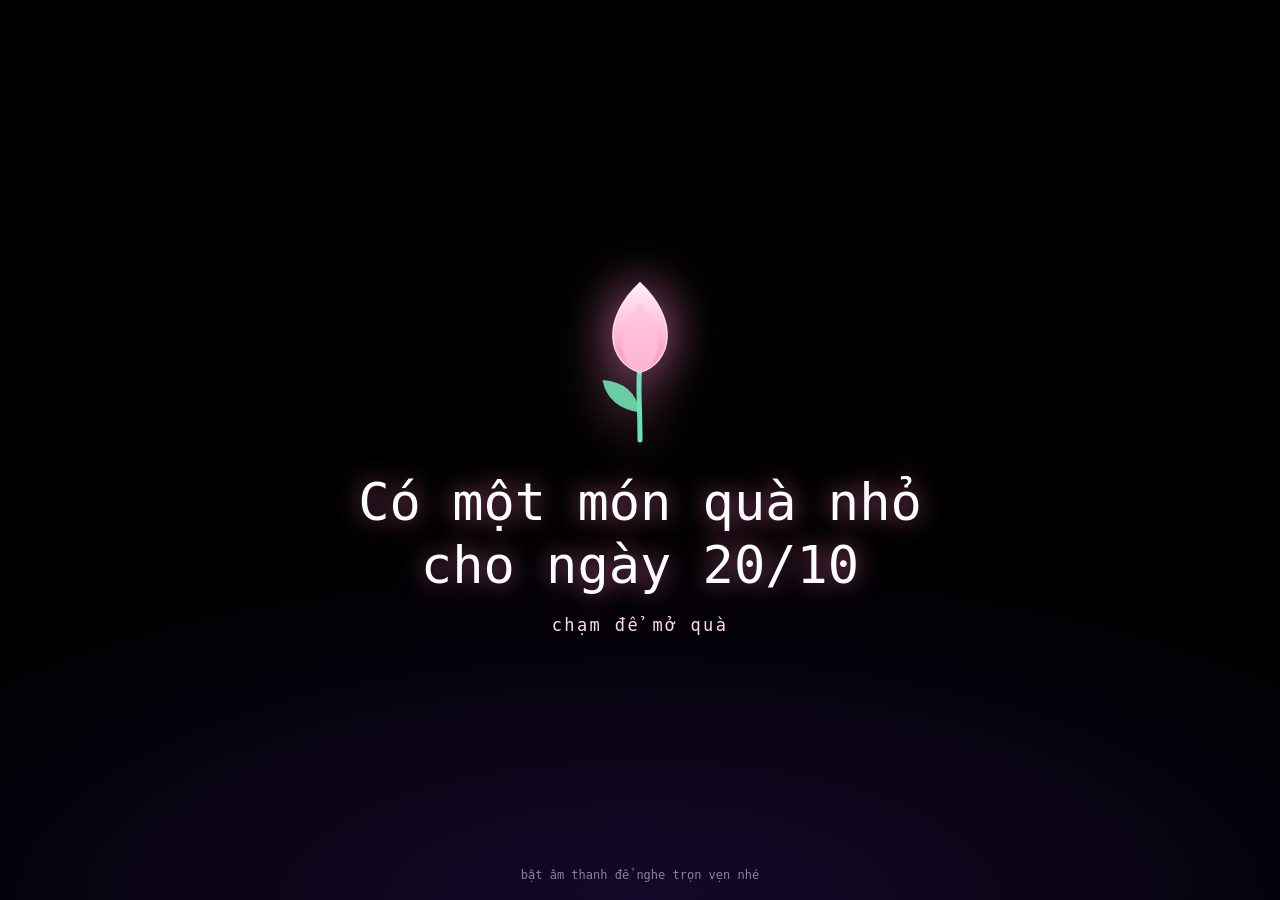
==== index.html @ f94a9c18 "Add files via upload" ====
<!DOCTYPE html>
<html lang="vi">
<head>
<meta charset="UTF-8">
<meta name="viewport" content="width=device-width, initial-scale=1, viewport-fit=cover">
<meta name="theme-color" content="#000000">
<title>Nụ & lời chúc 20/10</title>
<style>
:root{
  --pink:#ff9ec7; --rose:#ff6fa5; --lilac:#b79bff; --gold:#ffd98a; --ink:#1a0d33; --p:0;
  --font:'Be Vietnam Pro',system-ui,-apple-system,'Segoe UI',Roboto,sans-serif;
  --script:'Pacifico','Be Vietnam Pro',cursive;
}
*{box-sizing:border-box;margin:0;padding:0;-webkit-tap-highlight-color:transparent}
html,body{width:100%;height:100%;overflow:hidden;background:#0b0720;color:#fff;font-family:var(--font);user-select:none;-webkit-user-select:none}
button,input{font:inherit;color:inherit}

/* ---------- nền ---------- */
.bgl{position:fixed;inset:0;opacity:0;transition:opacity 1.6s ease}
.bgl.on{opacity:1}
.bgl:nth-child(1){background:radial-gradient(120% 90% at 50% 0%,#2a1458 0%,#140a35 45%,#0b0720 100%)}
.bgl:nth-child(2){background:radial-gradient(120% 90% at 50% 0%,#0e3a52 0%,#07202f 50%,#030d16 100%)}
.bgl:nth-child(3){background:radial-gradient(120% 90% at 50% 0%,#7a2d6a 0%,#3b1646 50%,#16082c 100%)}
.bgl:nth-child(4){background:linear-gradient(180deg,#2d1250 0%,#8c3a7c 45%,#ff8fa3 80%,#ffd6a5 100%)}
#fx{position:fixed;inset:0;width:100%;height:100%;pointer-events:none}

/* ---------- sân khấu ---------- */
#stage{position:fixed;inset:0;padding:env(safe-area-inset-top) env(safe-area-inset-right) env(safe-area-inset-bottom) env(safe-area-inset-left)}
.scene{position:absolute;left:4%;right:4%;top:26%;bottom:31%;display:flex;flex-direction:column;align-items:center;justify-content:center;opacity:0;pointer-events:none;transition:opacity .7s ease}
.scene.on{opacity:1}
.rv{opacity:0;transform:translateY(14px) scale(.96);transition:opacity .9s ease,transform .9s cubic-bezier(.2,.8,.2,1)}
.rv.on{opacity:1;transform:none}

/* ---------- Nụ ---------- */
#nu{position:absolute;width:min(62vw,36vh);aspect-ratio:240/300;left:50%;top:38%;transform:translate(-50%,-50%) scale(1);
  transition:left 1.1s cubic-bezier(.6,.05,.2,1),top 1.1s cubic-bezier(.6,.05,.2,1),transform 1.1s cubic-bezier(.6,.05,.2,1),opacity .8s;z-index:5}
.m-side #nu{left:21%;top:15%;transform:translate(-50%,-50%) scale(.52)}
.m-hide #nu{opacity:0}
.nu-glow{position:absolute;inset:-18%;border-radius:50%;background:radial-gradient(circle,rgba(255,170,215,.55) 0%,rgba(190,150,255,.22) 45%,transparent 70%);
  transform:scale(calc(.9 + var(--p)*.22));opacity:calc(.55 + var(--p)*.35)}
.nu-svg{position:relative;width:100%;height:100%;overflow:visible;animation:float 4.6s ease-in-out infinite;filter:drop-shadow(0 10px 22px rgba(255,120,190,.35))}
@keyframes float{0%,100%{transform:translateY(0)}50%{transform:translateY(-9px)}}
.wing{animation:flap 2.6s ease-in-out infinite;opacity:.85}
.wing.wl{transform-origin:100px 182px}
.wing.wr{transform-origin:140px 182px;animation-delay:-.1s}
@keyframes flap{0%,100%{transform:rotate(0)}50%{transform:rotate(-7deg)}}
.wing.wr{animation-name:flapR}
@keyframes flapR{0%,100%{transform:rotate(0)}50%{transform:rotate(7deg)}}
.head{transform-origin:120px 156px;animation:sway 5.2s ease-in-out infinite}
@keyframes sway{0%,100%{transform:rotate(-1.6deg)}50%{transform:rotate(1.6deg)}}
.head-tilt{transform-origin:120px 156px;transition:transform .5s ease}
.eye{animation:blink 5.4s infinite}
.eyeR{animation-delay:.03s}
@keyframes blink{0%,91%,100%{transform:scaleY(1)}94.5%{transform:scaleY(.08)}}
.arcL,.arcR,.mouth-o,.wink-star{display:none}
.blush{opacity:.55;transition:opacity .5s}
.arm-r{transform-origin:143px 182px}
.wave .arm-r{animation:wave 1s ease-in-out infinite alternate}
@keyframes wave{from{transform:rotate(-26deg)}to{transform:rotate(10deg)}}
.shy .blush{opacity:1}
.shy .head-tilt{transform:rotate(4deg)}
.happy .eye{display:none}.happy .arcL,.happy .arcR{display:block}.happy .blush{opacity:.95}
.wink .eyeR{display:none}.wink .arcR{display:block}.wink .head-tilt{transform:rotate(-7deg)}
.wink .wink-star{display:block;animation:twk 1.1s ease-in-out infinite}
@keyframes twk{0%,100%{transform:scale(.6);opacity:.4}50%{transform:scale(1.15);opacity:1}}
.wink-star{transform-box:fill-box;transform-origin:center}
.talk .mouth-c{display:none}.talk .mouth-o{display:block;transform-origin:120px 139px;animation:mouth .3s ease-in-out infinite alternate}
@keyframes mouth{from{transform:scaleY(.35)}to{transform:scaleY(1)}}

/* ---------- lời thoại ---------- */
#bubble{position:absolute;left:6%;right:6%;bottom:calc(7% + env(safe-area-inset-bottom));display:flex;justify-content:center;z-index:6;pointer-events:none}
#bubble.empty{opacity:0}
#line{max-width:34em;text-align:center;font-size:clamp(19px,5.2vw,30px);line-height:1.42;font-weight:600;
  padding:.5em .9em;border-radius:1.2em;background:rgba(24,10,52,.38);backdrop-filter:blur(6px);-webkit-backdrop-filter:blur(6px);
  text-shadow:0 2px 14px rgba(0,0,0,.45)}
#line em{font-style:normal;font-family:var(--script);font-weight:400;color:var(--pink);text-shadow:0 0 16px rgba(255,130,190,.8)}
.w{display:inline-block;opacity:0;transform:translateY(8px);animation:wIn .55s cubic-bezier(.2,.8,.2,1) forwards;white-space:pre}
@keyframes wIn{to{opacity:1;transform:none}}

/* ---------- cảnh: ngày ---------- */
.bigdate{font-family:var(--script);font-size:clamp(74px,25vw,150px);line-height:1;display:flex;align-items:baseline;gap:.05em;
  background:linear-gradient(180deg,#fff 10%,#ffc2dd 55%,#ffd98a 100%);-webkit-background-clip:text;background-clip:text;color:transparent;
  filter:drop-shadow(0 0 22px rgba(255,130,190,.65));transform:scale(calc(1 + var(--p)*.06))}
.bigdate i{font-style:normal}
.date-sub{margin-top:.4em;letter-spacing:.35em;text-transform:uppercase;font-size:clamp(11px,3vw,16px);color:#ffd7ea;opacity:.9}

/* ---------- cảnh: lịch sử ---------- */
.hist{display:flex;flex-direction:column;align-items:center;gap:.7em;text-align:center}
.h-year{font-family:var(--script);font-size:clamp(54px,17vw,96px);color:var(--gold);text-shadow:0 0 24px rgba(255,200,120,.6);line-height:1}
.h-line{font-size:clamp(13px,3.6vw,19px);color:#ffe6f1;max-width:22em}
.h-track{display:flex;align-items:center;gap:10px;width:min(86%,420px);font-size:clamp(11px,3vw,14px);color:#ffd7ea}
.h-track .bar{flex:1;height:4px;border-radius:4px;background:rgba(255,255,255,.18);overflow:hidden}
.h-track .bar i{display:block;height:100%;width:0;background:linear-gradient(90deg,#ff9ec7,#ffd98a);border-radius:4px;transition:width 2.2s cubic-bezier(.3,.6,.2,1) .3s}
#h3.on .bar i{width:100%}
.h-yrs{font-size:clamp(15px,4.2vw,22px);color:#fff}
.h-yrs b{font-family:var(--script);font-weight:400;font-size:1.9em;color:var(--pink);text-shadow:0 0 18px rgba(255,130,190,.8)}

/* ---------- cảnh: chòm sao ---------- */
.heroes{width:min(100%,520px);height:100%}
.heroes svg{width:100%;height:100%;overflow:visible}
.node{opacity:0;transform-box:fill-box;transform-origin:center}
.node.on{opacity:1;animation:starPop .9s cubic-bezier(.2,.9,.3,1.4)}
@keyframes starPop{from{transform:scale(0)}to{transform:scale(1)}}
.edge{stroke:rgba(255,214,235,.55);stroke-width:1.2;stroke-dasharray:240;stroke-dashoffset:240;transition:stroke-dashoffset 1.2s ease}
.edge.on{stroke-dashoffset:0}
.hname{font-size:13.5px;fill:#fff;font-weight:600;paint-order:stroke;stroke:#150b30;stroke-width:4px;stroke-linejoin:round}
.hyear{font-size:11.5px;fill:#ffc8e0;paint-order:stroke;stroke:#150b30;stroke-width:3.5px;stroke-linejoin:round}
.hyou{font-size:17px;fill:#ffd98a;font-family:var(--script);paint-order:stroke;stroke:#150b30;stroke-width:4px}
.lbl{opacity:0;transition:opacity 1s ease .4s}
.lbl.on{opacity:1}

/* ---------- cảnh: thầm lặng ---------- */
.cards{display:flex;flex-direction:column;gap:.55em;width:min(100%,430px)}
.card{display:flex;gap:.8em;align-items:center;padding:.7em 1em;border-radius:1em;background:rgba(255,255,255,.09);border:1px solid rgba(255,200,225,.28);
  font-size:clamp(13px,3.7vw,17px);line-height:1.35;backdrop-filter:blur(5px);-webkit-backdrop-filter:blur(5px)}
.card span.ic{font-size:1.5em;color:var(--pink);text-shadow:0 0 14px rgba(255,130,190,.9);flex:none;width:1.3em;text-align:center}

/* ---------- cảnh: sức khỏe ---------- */
.health{position:relative;width:min(100%,420px);aspect-ratio:2/1.3;display:grid;place-items:start center}
.health svg.ecg{position:absolute;left:0;right:0;bottom:0;width:100%;height:32%;overflow:visible}
.ecg path{fill:none;stroke:#8ff3d3;stroke-width:3;stroke-linecap:round;stroke-linejoin:round;stroke-dasharray:100;stroke-dashoffset:100;animation:ecg 2.8s linear infinite;filter:drop-shadow(0 0 6px #5ff0c0)}
@keyframes ecg{0%{stroke-dashoffset:100}65%,88%{stroke-dashoffset:0;opacity:1}100%{stroke-dashoffset:0;opacity:0}}
.heart{position:relative;width:30%;margin-top:2%;transform:scale(calc(1 + var(--p)*.22));filter:drop-shadow(0 0 22px rgba(255,90,150,.85))}
.plus{position:absolute;color:#9ff7da;font-weight:600;animation:plus 3.4s ease-in-out infinite;opacity:0}
@keyframes plus{0%{opacity:0;transform:translateY(12px)}30%{opacity:.9}100%{opacity:0;transform:translateY(-30px)}}

/* ---------- cảnh: bình yên ---------- */
.pond{width:min(100%,420px)}
.pond svg{width:100%;overflow:visible}
.ring{fill:none;stroke:rgba(190,235,255,.6);stroke-width:1.4;transform-box:fill-box;transform-origin:center;animation:ripple 4.8s ease-out infinite}
@keyframes ripple{0%{transform:scale(.15);opacity:.9}100%{transform:scale(1.5);opacity:0}}
.lotus{transform-box:fill-box;transform-origin:50% 100%;animation:lotus 5s ease-in-out infinite}
@keyframes lotus{0%,100%{transform:translateY(0) rotate(-1.5deg)}50%{transform:translateY(-3px) rotate(1.5deg)}}

/* ---------- cảnh: tự do ---------- */
.sky{position:relative;width:min(100%,420px);height:100%}
.bfly{position:absolute;width:24%;animation:fly 9s ease-in-out infinite;filter:drop-shadow(0 0 10px rgba(190,160,255,.8))}
.bfly:nth-child(2){left:8%;top:60%;animation-delay:-3s;width:19%}
.bfly:nth-child(3){left:58%;top:22%;animation-delay:-6s;width:21%}
.bfly:nth-child(1){left:32%;top:46%}
@keyframes fly{0%{transform:translate(0,0) rotate(-8deg)}25%{transform:translate(40px,-34px) rotate(10deg)}50%{transform:translate(90px,-12px) rotate(-6deg)}75%{transform:translate(40px,-52px) rotate(12deg)}100%{transform:translate(0,0) rotate(-8deg)}}
.bw{transform-box:fill-box;animation:bw .28s ease-in-out infinite alternate}
.bw.r{transform-origin:left center}.bw.l{transform-origin:right center}
@keyframes bw{from{transform:scaleX(1)}to{transform:scaleX(.45)}}

/* ---------- cảnh: yêu thương ---------- */
.lovering{position:relative;width:min(70vw,300px);aspect-ratio:1}
.orbit{position:absolute;inset:0;animation:spin 22s linear infinite}
@keyframes spin{to{transform:rotate(360deg)}}
.orbit i{position:absolute;left:50%;top:50%;width:11%;height:11%;margin:-5.5%;display:grid;place-items:center;font-style:normal;color:var(--pink);text-align:center;font-size:clamp(16px,4vw,22px);line-height:1;text-shadow:0 0 12px rgba(255,120,180,.9)}
.bigheart{position:absolute;left:50%;top:50%;width:46%;transform:translate(-50%,-50%) scale(calc(1 + var(--p)*.2));filter:drop-shadow(0 0 24px rgba(255,100,160,.9))}

/* ---------- cảnh: hoa ---------- */
.bouquet{width:min(78vw,330px)}
.bouquet svg{width:100%;overflow:visible}
.fl{transform-box:fill-box;transform-origin:center;transform:scale(0)}
.scene.on .fl{animation:bloom 1.3s cubic-bezier(.2,.9,.3,1.25) forwards;animation-delay:var(--d)}
@keyframes bloom{from{transform:scale(0) rotate(-40deg)}to{transform:scale(1) rotate(0)}}
.stem{stroke-dasharray:260;stroke-dashoffset:260}
.scene.on .stem{animation:grow 1.1s ease-out forwards;animation-delay:var(--d)}
@keyframes grow{to{stroke-dashoffset:0}}
.bq-sway{transform-origin:50% 100%;animation:bqsway 4.5s ease-in-out infinite}
@keyframes bqsway{0%,100%{transform:rotate(-1.2deg)}50%{transform:rotate(1.2deg)}}

/* ---------- câu hỏi ---------- */
.qbtns{display:flex;gap:14px;flex-wrap:wrap;justify-content:center;pointer-events:auto}
.qbtns button{padding:.75em 1.4em;border:0;border-radius:2em;font-weight:600;font-size:clamp(15px,4vw,19px);cursor:pointer;color:#2b0f45;
  background:linear-gradient(135deg,#ffd0e6,#ffa6cf);box-shadow:0 8px 22px rgba(255,120,190,.45);transition:transform .2s}
.qbtns button:nth-child(2){background:linear-gradient(135deg,#e5dcff,#b7a3ff);box-shadow:0 8px 22px rgba(150,120,255,.45)}
.qbtns button:active{transform:scale(.95)}

#sc-question{top:61%;bottom:24%}
/* ---------- kết ---------- */
.final{pointer-events:auto;text-align:center;padding:1.2em 1.3em 1.1em;border-radius:1.6em;width:min(100%,430px);
  background:linear-gradient(160deg,rgba(255,255,255,.18),rgba(255,255,255,.06));border:1px solid rgba(255,220,235,.45);
  box-shadow:0 20px 60px rgba(60,10,70,.5),inset 0 0 30px rgba(255,200,230,.12);backdrop-filter:blur(8px);-webkit-backdrop-filter:blur(8px)}
.f-sub{font-size:clamp(12px,3.2vw,15px);letter-spacing:.3em;text-transform:uppercase;color:#ffd9ec}
.final h1{font-family:var(--script);font-weight:400;font-size:clamp(30px,9vw,50px);line-height:1.15;margin:.15em 0;color:#fff;text-shadow:0 0 22px rgba(255,130,190,.8)}
.f-date{font-family:var(--script);font-size:clamp(28px,8vw,44px);color:var(--gold);text-shadow:0 0 20px rgba(255,200,120,.6)}
.f-to{margin:.5em 0 .2em;font-size:clamp(14px,3.8vw,18px);color:#fff}
.f-msg{font-size:clamp(12.5px,3.4vw,15.5px);line-height:1.5;color:#ffe3f0;max-width:26em;margin:0 auto}
.f-act{display:flex;flex-wrap:wrap;gap:8px;justify-content:center;margin-top:.9em}
.f-act input{flex:1 1 100%;min-width:0;padding:.55em .9em;border-radius:2em;border:1px solid rgba(255,255,255,.35);background:rgba(255,255,255,.12);outline:none;font-size:14px;user-select:text;-webkit-user-select:text}
.f-act input::placeholder{color:rgba(255,255,255,.6)}
.f-act button{padding:.55em 1.1em;border-radius:2em;border:0;background:linear-gradient(135deg,#ffd0e6,#ffa6cf);color:#2b0f45;font-weight:600;font-size:14px;cursor:pointer}
.f-act button.alt{background:rgba(255,255,255,.18);color:#fff}

/* ---------- HUD, mở đầu ---------- */
#prog{position:fixed;left:0;top:0;height:3px;width:0;background:linear-gradient(90deg,#ff9ec7,#ffd98a);z-index:20;transition:width .8s ease;pointer-events:none}
#mute{position:fixed;right:max(12px,env(safe-area-inset-right));top:calc(12px + env(safe-area-inset-top));z-index:20;width:40px;height:40px;border-radius:50%;border:1px solid rgba(255,255,255,.3);background:rgba(255,255,255,.1);cursor:pointer;display:grid;place-items:center;backdrop-filter:blur(4px);-webkit-backdrop-filter:blur(4px)}
#mute svg{width:20px;height:20px;fill:none;stroke:#fff;stroke-width:2;stroke-linecap:round;stroke-linejoin:round}
#mute .off{display:none}#mute.muted .on{display:none}#mute.muted .off{display:block}
#hint{position:fixed;left:0;right:0;bottom:calc(2.2% + env(safe-area-inset-bottom));text-align:center;font-size:12px;letter-spacing:.2em;color:rgba(255,255,255,.55);opacity:0;transition:opacity .8s;z-index:6;pointer-events:none}
#hint.on{opacity:1;animation:hint 2.4s ease-in-out infinite}
@keyframes hint{50%{opacity:.25}}
#start{position:fixed;inset:0;z-index:30;display:flex;flex-direction:column;align-items:center;justify-content:center;gap:1.2em;text-align:center;padding:24px;cursor:pointer;
  background:radial-gradient(120% 90% at 50% 20%,#4a1f6e 0%,#1a0b3c 55%,#0b0720 100%);transition:opacity 1s ease,visibility 1s}
#start.gone{opacity:0;visibility:hidden;pointer-events:none}
#start .bud{width:min(34vw,150px);animation:float 3.6s ease-in-out infinite;filter:drop-shadow(0 0 26px rgba(255,130,190,.8))}
#start h2{font-family:var(--script);font-weight:400;font-size:clamp(30px,8.5vw,52px);line-height:1.2;text-shadow:0 0 24px rgba(255,130,190,.7)}
#start p{font-size:clamp(13px,3.6vw,17px);color:#ffd9ec;letter-spacing:.14em;animation:hint 2.2s ease-in-out infinite}
#start small{position:absolute;bottom:calc(18px + env(safe-area-inset-bottom));font-size:12px;color:rgba(255,255,255,.5)}

/* ---------- ngang màn hình ---------- */
@media (orientation:landscape) and (max-height:620px){
  #nu{width:min(24vw,38vh);top:44%}
  .m-side #nu{left:17%;top:46%;transform:translate(-50%,-50%) scale(.85)}
  .scene{left:36%;right:3%;top:6%;bottom:27%}
  #bubble{left:12%;right:12%;bottom:5%}
  #sc-question{left:20%;right:20%;top:auto;bottom:24%;height:14%}
  #sc-final{top:3%;bottom:3%;left:36%;right:3%}
  .final{padding:.6em 1em .7em;border-radius:1.2em}
  .final h1{font-size:clamp(22px,7.5vh,36px);margin:.05em 0}
  .f-date{font-size:clamp(20px,6vh,30px)}
  .f-sub{font-size:11px}
  .f-to{margin:.2em 0;font-size:13px}
  .f-msg{font-size:11.5px;line-height:1.4}
  .f-act{margin-top:.45em;gap:6px}
  .f-act input{flex:1 1 55%;padding:.4em .8em}
  .f-act button{padding:.4em .9em}
  #line{font-size:clamp(15px,3.6vh,24px)}
}
@media (orientation:landscape) and (min-height:621px){
  #nu{width:min(26vw,40vh);top:42%}
  .m-side #nu{left:18%;top:46%;transform:translate(-50%,-50%) scale(.9)}
  .scene{left:38%;right:4%;top:8%;bottom:28%}
  #line{font-size:clamp(20px,2.4vw,32px)}
  #sc-question{left:20%;right:20%;top:auto;bottom:23%;height:12%}
}
@media (prefers-reduced-motion:reduce){.nu-svg,.head,.wing,.orbit{animation:none}}

/* ===== Neon đêm: nền đen, chữ mono phát sáng, nhân vật Nụ là nụ hoa neon ===== */
:root{--pink:#ff7ab8;--rose:#ff5fa2;--lilac:#a99bff;--gold:#ffd98a;--font:ui-monospace,'SF Mono',Menlo,Consolas,'Roboto Mono','DejaVu Sans Mono',monospace;--script:var(--font)}
html,body{background:#000}
.bgl:nth-child(1){background:radial-gradient(100% 55% at 50% 100%,#14082a 0%,#000 72%)}
.bgl:nth-child(2){background:radial-gradient(100% 55% at 50% 100%,#04202a 0%,#000 72%)}
.bgl:nth-child(3){background:radial-gradient(100% 55% at 50% 100%,#2a0a1e 0%,#000 72%)}
.bgl:nth-child(4){background:radial-gradient(100% 65% at 50% 100%,#33150c 0%,#000 74%)}
#start{background:radial-gradient(100% 55% at 50% 100%,#14082a 0%,#000 72%)}
#line{background:none;-webkit-backdrop-filter:none;backdrop-filter:none;font-weight:400;letter-spacing:.03em;font-size:clamp(16px,4.5vw,25px);text-shadow:0 0 8px rgba(255,255,255,.6),0 0 26px rgba(255,122,184,.4)}
#line em{color:var(--pink);text-shadow:0 0 12px var(--pink),0 0 30px var(--pink)}
.card{background:none;-webkit-backdrop-filter:none;backdrop-filter:none;border:1px solid rgba(255,122,184,.5);border-radius:.6em;box-shadow:0 0 14px rgba(255,122,184,.2),inset 0 0 12px rgba(255,122,184,.08)}
.final{background:rgba(0,0,0,.6);border:1px solid rgba(255,122,184,.55);border-radius:.8em;box-shadow:0 0 34px rgba(255,122,184,.28),inset 0 0 26px rgba(255,122,184,.08)}
.qbtns button,.f-act button{background:none;color:#ffe9f4;border:1px solid var(--pink);border-radius:.5em;box-shadow:0 0 14px rgba(255,122,184,.45),inset 0 0 10px rgba(255,122,184,.2)}
.qbtns button:nth-child(2){background:none;border-color:var(--lilac);box-shadow:0 0 14px rgba(169,155,255,.45),inset 0 0 10px rgba(169,155,255,.2)}
.f-act button.alt{background:none;border-color:rgba(255,255,255,.4);box-shadow:none}
.f-act input{border-radius:.5em;background:none}
.nu-glow{background:radial-gradient(circle,rgba(255,122,184,.3) 0%,transparent 62%);opacity:calc(.5 + var(--p)*.5)}
.nu-svg{filter:drop-shadow(0 0 10px rgba(255,150,200,.9)) drop-shadow(0 0 36px rgba(255,122,184,.45))}
.nbud{transform-box:fill-box;transform-origin:50% 100%;transform:scale(calc(1 + var(--p)*.06));transition:fill .9s,stroke .9s}
.bloom .nbud{fill:rgba(255,217,138,.16);stroke:#ffd98a}
.arm-r{transform-origin:170px 214px}
.talk .mouth-o{transform-origin:120px 199px}
</style>
</head>
<body class="m-hero">

<div id="bgs"><div class="bgl on"></div><div class="bgl"></div><div class="bgl"></div><div class="bgl"></div></div>
<canvas id="fx"></canvas>
<div id="prog"></div>
<button id="mute" class="ui" aria-label="Bật/tắt nhạc">
  <svg viewBox="0 0 24 24"><g class="on"><path d="M4 9v6h4l5 4V5L8 9H4z"/><path d="M16.5 8.5a5 5 0 010 7M19 6a8.5 8.5 0 010 12"/></g><g class="off"><path d="M4 9v6h4l5 4V5L8 9H4z"/><path d="M17 9l5 6M22 9l-5 6"/></g></svg>
</button>

<div id="stage">

  <!-- ===== các cảnh ===== -->
  <section class="scene" id="sc-date"><div class="bigdate"><span>20</span><i>/</i><span>10</span></div><div class="date-sub">ngày phụ nữ việt nam</div></section>

  <section class="scene" id="sc-history"><div class="hist">
    <div class="h-year rv" id="h1">1930</div>
    <div class="h-line rv" id="h2">20 tháng 10 · Hội Phụ nữ phản đế Việt Nam ra đời, tiền thân của Hội Liên hiệp Phụ nữ Việt Nam</div>
    <div class="h-track rv" id="h3"><span>1930</span><span class="bar"><i></i></span><span>nay</span></div>
    <div class="h-yrs rv" id="h4"><b id="yrs">0</b> năm nói lời cảm ơn</div>
  </div></section>

  <section class="scene" id="sc-heroes"><div class="heroes">
    <svg viewBox="0 -10 360 310" preserveAspectRatio="xMidYMid meet">
      <g fill="none">
        <line class="edge" id="e12" x1="60" y1="75" x2="180" y2="100"/>
        <line class="edge" id="e23" x1="180" y1="100" x2="290" y2="72"/>
        <line class="edge" id="e24" x1="180" y1="100" x2="110" y2="178"/>
        <line class="edge" id="e35" x1="290" y1="72" x2="236" y2="178"/>
        <line class="edge" id="e45" x1="110" y1="178" x2="236" y2="178"/>
        <line class="edge" id="e46" x1="110" y1="178" x2="180" y2="252"/>
        <line class="edge" id="e56" x1="236" y1="178" x2="180" y2="252"/>
      </g>
      <g class="node" id="n1"><circle cx="60" cy="75" r="9" fill="rgba(255,190,225,.28)"/><circle cx="60" cy="75" r="4.5" fill="#fff"/></g>
      <g class="lbl" id="l1"><text class="hname" x="60" y="48" text-anchor="middle">Hai Bà Trưng</text><text class="hyear" x="60" y="62" text-anchor="middle">năm 40</text></g>
      <g class="node" id="n2"><circle cx="180" cy="100" r="9" fill="rgba(255,190,225,.28)"/><circle cx="180" cy="100" r="4.5" fill="#fff"/></g>
      <g class="lbl" id="l2"><text class="hname" x="180" y="73" text-anchor="middle">Bà Triệu</text><text class="hyear" x="180" y="87" text-anchor="middle">năm 248</text></g>
      <g class="node" id="n3"><circle cx="290" cy="72" r="9" fill="rgba(255,190,225,.28)"/><circle cx="290" cy="72" r="4.5" fill="#fff"/></g>
      <g class="lbl" id="l3"><text class="hname" x="290" y="26" text-anchor="middle">Nguyễn Thị</text><text class="hname" x="290" y="41" text-anchor="middle">Minh Khai</text><text class="hyear" x="290" y="55" text-anchor="middle">1910–1941</text></g>
      <g class="node" id="n4"><circle cx="110" cy="178" r="9" fill="rgba(255,190,225,.28)"/><circle cx="110" cy="178" r="4.5" fill="#fff"/></g>
      <g class="lbl" id="l4"><text class="hname" x="97" y="176" text-anchor="end">Võ Thị Sáu</text><text class="hyear" x="97" y="190" text-anchor="end">1933–1952</text></g>
      <g class="node" id="n5"><circle cx="236" cy="178" r="9" fill="rgba(255,190,225,.28)"/><circle cx="236" cy="178" r="4.5" fill="#fff"/></g>
      <g class="lbl" id="l5"><text class="hname" x="249" y="176">Nguyễn Thị Định</text><text class="hyear" x="249" y="190">1920–1992</text></g>
      <g class="node" id="n6"><circle cx="180" cy="252" r="16" fill="rgba(255,217,138,.22)"/><circle cx="180" cy="252" r="7" fill="#ffd98a"/><path d="M180 232v40M160 252h40" stroke="#ffd98a" stroke-width="1.2" opacity=".7"/></g>
      <g class="lbl" id="l6"><text class="hyou" x="180" y="286" text-anchor="middle">và cậu nữa</text></g>
    </svg>
  </div></section>

  <section class="scene" id="sc-unseen"><div class="cards">
    <div class="card rv" id="c1"><span class="ic">☀</span><span>dậy sớm hơn cả nhà để lo bữa sáng</span></div>
    <div class="card rv" id="c2"><span class="ic">✿</span><span>nhớ mọi sinh nhật, mọi lời dặn, mọi chuyện nhỏ của người thân</span></div>
    <div class="card rv" id="c3"><span class="ic">☾</span><span>nói “mình ổn” dù đôi khi đã rất mệt</span></div>
    <div class="card rv" id="c4"><span class="ic">✦</span><span>vừa lo cho người khác, vừa cố giữ ước mơ của riêng mình</span></div>
  </div></section>

  <section class="scene" id="sc-health"><div class="health">
    <svg class="ecg" viewBox="0 0 420 100" preserveAspectRatio="none"><path pathLength="100" d="M0 52 H120 L138 44 156 52 H176 L190 18 206 88 222 6 240 52 H270 L286 45 304 52 H420"/></svg>
    <svg class="heart" viewBox="0 0 100 92"><defs><linearGradient id="hg" x1="0" y1="0" x2="0" y2="1"><stop offset="0" stop-color="#ffb3d1"/><stop offset="1" stop-color="#ff4f8b"/></linearGradient></defs><path d="M50 88C36 76 4 56 4 30 4 10 28 2 40 14c5 5 8 9 10 14 2-5 5-9 10-14C72 2 96 10 96 30c0 26-32 46-46 58z" fill="url(#hg)" stroke="#fff" stroke-opacity=".7" stroke-width="1.5"/><path d="M20 24c3-8 12-11 18-7" fill="none" stroke="#fff" stroke-opacity=".7" stroke-width="3" stroke-linecap="round"/></svg>
    <span class="plus" style="left:8%;top:62%;font-size:22px">+</span>
    <span class="plus" style="left:86%;top:30%;font-size:28px;animation-delay:-1.2s">+</span>
    <span class="plus" style="left:70%;top:76%;font-size:18px;animation-delay:-2.2s">+</span>
    <span class="plus" style="left:22%;top:20%;font-size:20px;animation-delay:-.6s">+</span>
  </div></section>

  <section class="scene" id="sc-peace"><div class="pond">
    <svg viewBox="0 0 300 210">
      <defs><radialGradient id="moonG"><stop offset="0" stop-color="#fffdf2"/><stop offset="1" stop-color="#ffe9b5"/></radialGradient>
      <linearGradient id="lotG" x1="0" y1="1" x2="0" y2="0"><stop offset="0" stop-color="#ff8fbd"/><stop offset="1" stop-color="#fff0f7"/></linearGradient></defs>
      <circle cx="245" cy="34" r="30" fill="rgba(255,235,190,.16)"/><circle cx="245" cy="34" r="16" fill="url(#moonG)"/>
      <ellipse cx="150" cy="158" rx="140" ry="40" fill="rgba(120,180,230,.10)" stroke="rgba(190,230,255,.25)"/>
      <ellipse class="ring" cx="150" cy="158" rx="110" ry="28" style="animation-delay:0s"/>
      <ellipse class="ring" cx="150" cy="158" rx="110" ry="28" style="animation-delay:1.6s"/>
      <ellipse class="ring" cx="150" cy="158" rx="110" ry="28" style="animation-delay:3.2s"/>
      <ellipse cx="68" cy="170" rx="30" ry="8" fill="#3fae93" opacity=".75"/><ellipse cx="238" cy="150" rx="26" ry="7" fill="#3fae93" opacity=".7"/>
      <g class="lotus">
        <path d="M150 160 C108 150 100 112 150 90 C200 112 192 150 150 160Z" fill="url(#lotG)" opacity=".5" transform="rotate(-38 150 160)"/>
        <path d="M150 160 C108 150 100 112 150 90 C200 112 192 150 150 160Z" fill="url(#lotG)" opacity=".5" transform="rotate(38 150 160)"/>
        <path d="M150 160 C112 148 108 108 150 84 C192 108 188 148 150 160Z" fill="url(#lotG)" opacity=".8" transform="rotate(-18 150 160)"/>
        <path d="M150 160 C112 148 108 108 150 84 C192 108 188 148 150 160Z" fill="url(#lotG)" opacity=".8" transform="rotate(18 150 160)"/>
        <path d="M150 162 C118 150 120 104 150 78 C180 104 182 150 150 162Z" fill="url(#lotG)" stroke="#fff" stroke-opacity=".6"/>
        <circle cx="150" cy="152" r="4" fill="#ffe28a"/>
      </g>
    </svg>
  </div></section>

  <section class="scene" id="sc-free"><div class="sky">
    <svg class="bfly" viewBox="0 0 80 50"><g><ellipse class="bw r" cx="57" cy="19" rx="17" ry="14" fill="#c9b3ff"/><ellipse class="bw l" cx="23" cy="19" rx="17" ry="14" fill="#ffb5da"/><ellipse class="bw r" cx="52" cy="35" rx="11" ry="9" fill="#b49cff"/><ellipse class="bw l" cx="28" cy="35" rx="11" ry="9" fill="#ff9ccb"/><rect x="39" y="10" width="2.2" height="30" rx="1.1" fill="#fff"/></g></svg>
    <svg class="bfly" viewBox="0 0 80 50"><g><ellipse class="bw r" cx="57" cy="19" rx="17" ry="14" fill="#ffe0a6"/><ellipse class="bw l" cx="23" cy="19" rx="17" ry="14" fill="#ffc2dd"/><ellipse class="bw r" cx="52" cy="35" rx="11" ry="9" fill="#ffd085"/><ellipse class="bw l" cx="28" cy="35" rx="11" ry="9" fill="#ffaad0"/><rect x="39" y="10" width="2.2" height="30" rx="1.1" fill="#fff"/></g></svg>
    <svg class="bfly" viewBox="0 0 80 50"><g><ellipse class="bw r" cx="57" cy="19" rx="17" ry="14" fill="#a8e6ff"/><ellipse class="bw l" cx="23" cy="19" rx="17" ry="14" fill="#d9c4ff"/><ellipse class="bw r" cx="52" cy="35" rx="11" ry="9" fill="#8fd6f5"/><ellipse class="bw l" cx="28" cy="35" rx="11" ry="9" fill="#c8afff"/><rect x="39" y="10" width="2.2" height="30" rx="1.1" fill="#fff"/></g></svg>
  </div></section>

  <section class="scene" id="sc-love"><div class="lovering">
    <div class="orbit"><i style="transform:rotate(0deg) translateY(-400%)">♥</i><i style="transform:rotate(45deg) translateY(-400%)">✿</i><i style="transform:rotate(90deg) translateY(-400%)">♥</i><i style="transform:rotate(135deg) translateY(-400%)">✿</i><i style="transform:rotate(180deg) translateY(-400%)">♥</i><i style="transform:rotate(225deg) translateY(-400%)">✿</i><i style="transform:rotate(270deg) translateY(-400%)">♥</i><i style="transform:rotate(315deg) translateY(-400%)">✿</i></div>
    <svg class="bigheart" viewBox="0 0 100 92"><defs><linearGradient id="hg2" x1="0" y1="0" x2="1" y2="1"><stop offset="0" stop-color="#ffc2dd"/><stop offset="1" stop-color="#ff5f9a"/></linearGradient></defs><path d="M50 88C36 76 4 56 4 30 4 10 28 2 40 14c5 5 8 9 10 14 2-5 5-9 10-14C72 2 96 10 96 30c0 26-32 46-46 58z" fill="url(#hg2)" stroke="#fff" stroke-opacity=".7" stroke-width="1.5"/><path d="M20 24c3-8 12-11 18-7" fill="none" stroke="#fff" stroke-opacity=".75" stroke-width="3" stroke-linecap="round"/></svg>
  </div></section>

  <section class="scene" id="sc-gift"><div class="bouquet"><div class="bq-sway">
    <svg viewBox="0 0 300 340">
      <defs>
        <linearGradient id="wrapG" x1="0" y1="0" x2="1" y2="1"><stop offset="0" stop-color="#ffd0e6"/><stop offset="1" stop-color="#ff8fbd"/></linearGradient>
        <radialGradient id="pet1" cx=".5" cy=".8"><stop offset="0" stop-color="#ff7fb0"/><stop offset="1" stop-color="#ffe3ef"/></radialGradient>
        <radialGradient id="pet2" cx=".5" cy=".8"><stop offset="0" stop-color="#b79bff"/><stop offset="1" stop-color="#f1eaff"/></radialGradient>
        <radialGradient id="pet3" cx=".5" cy=".8"><stop offset="0" stop-color="#ffc66b"/><stop offset="1" stop-color="#fff4d6"/></radialGradient>
        <g id="flw"><g><ellipse cx="0" cy="-17" rx="8" ry="17"/><ellipse cx="0" cy="-17" rx="8" ry="17" transform="rotate(45)"/><ellipse cx="0" cy="-17" rx="8" ry="17" transform="rotate(90)"/><ellipse cx="0" cy="-17" rx="8" ry="17" transform="rotate(135)"/><ellipse cx="0" cy="-17" rx="8" ry="17" transform="rotate(180)"/><ellipse cx="0" cy="-17" rx="8" ry="17" transform="rotate(225)"/><ellipse cx="0" cy="-17" rx="8" ry="17" transform="rotate(270)"/><ellipse cx="0" cy="-17" rx="8" ry="17" transform="rotate(315)"/></g></g>
      </defs>
      <g fill="none" stroke="#4fc79b" stroke-width="3" stroke-linecap="round">
        <path class="stem" style="--d:.1s" d="M150 300 C150 240 120 190 84 120"/>
        <path class="stem" style="--d:.25s" d="M150 300 C150 230 140 170 150 84"/>
        <path class="stem" style="--d:.4s" d="M150 300 C150 240 180 190 216 118"/>
        <path class="stem" style="--d:.55s" d="M150 300 C145 250 100 220 54 178"/>
        <path class="stem" style="--d:.7s" d="M150 300 C155 250 200 220 246 176"/>
      </g>
      <g stroke="#2e9f78" stroke-width="1.5" fill="#6fe0b4" opacity=".9"><path d="M118 230 q-26 -6 -30 -28 q24 2 30 28z"/><path d="M182 228 q26 -6 30 -28 q-24 2 -30 28z"/><path d="M140 200 q-14 -20 -4 -38 q14 16 4 38z"/></g>
      <g transform="translate(54 168) scale(.8)" fill="url(#pet2)" stroke="#fff" stroke-opacity=".7" stroke-width="1"><use class="fl" style="--d:.9s" href="#flw"/></g>
      <g transform="translate(246 166) scale(.8)" fill="url(#pet3)" stroke="#fff" stroke-opacity=".7" stroke-width="1"><use class="fl" style="--d:1.1s" href="#flw"/></g>
      <g transform="translate(84 110)" fill="url(#pet1)" stroke="#fff" stroke-opacity=".7" stroke-width="1"><use class="fl" style="--d:.7s" href="#flw"/></g><g transform="translate(216 108)" fill="url(#pet1)" stroke="#fff" stroke-opacity=".7" stroke-width="1"><use class="fl" style="--d:.85s" href="#flw"/></g>
      <g transform="translate(150 74) scale(1.25)" fill="url(#pet1)" stroke="#fff" stroke-opacity=".8" stroke-width="1"><use class="fl" style="--d:.5s" href="#flw"/></g>
      <g transform="translate(150 74)"><circle class="fl" style="--d:.6s" r="9" fill="#ffe28a"/></g>
      <path d="M72 224 L228 224 L166 324 Q150 336 134 324Z" fill="url(#wrapG)" stroke="#fff" stroke-opacity=".7" stroke-width="1.5"/>
      <path d="M72 224 Q150 250 228 224" fill="none" stroke="#fff" stroke-opacity=".65" stroke-width="2"/>
      <path d="M110 236 L142 326 M190 236 L158 326" stroke="#fff" stroke-opacity=".35" stroke-width="1.5" fill="none"/>
      <path d="M150 258 q-30 -26 -40 -4 q10 20 40 4 q30 16 40 -4 q-10 -22 -40 4z" fill="#fff" opacity=".95"/><circle cx="150" cy="258" r="6" fill="#ffc2dd"/>
      <path d="M146 262 q-10 26 -22 40 M154 262 q10 26 22 40" stroke="#fff" stroke-width="3.5" stroke-linecap="round" fill="none" opacity=".9"/>
      </svg>
  </div></div></section>

  <section class="scene" id="sc-question"><div class="qbtns rv" id="q1">
    <button data-a="yes">rồi nè ✿</button><button data-a="no">chưa nữa…</button>
  </div></section>

  <section class="scene" id="sc-final"><div class="final">
    <div class="f-sub">chúc mừng ngày</div>
    <h1>Phụ nữ Việt Nam</h1>
    <div class="f-date">20 · 10</div>
    <p class="f-to" id="f-to">gửi người phụ nữ tuyệt vời</p>
    <p class="f-msg">mong mỗi ngày của cậu đều có hoa, có nắng, có tiếng cười — và có người nhớ đến cậu thật nhiều.</p>
    <div class="f-act">
      <button id="b-link" class="alt" hidden>chép link</button>
      <button id="b-replay" class="alt">xem lại</button>
    </div>
  </div></section>

  <!-- ===== Nụ — nhân vật gốc ===== -->
  <div id="nu" class="wave" aria-hidden="true">
    <div class="nu-glow"></div>
    <svg class="nu-svg" viewBox="0 0 240 300"><defs><radialGradient id="eyeG" cx=".5" cy=".35" r=".75"><stop offset="0" stop-color="#fff"/><stop offset=".5" stop-color="#ffd3e8"/><stop offset="1" stop-color="#ff7ab8"/></radialGradient></defs>
<g class="head"><g class="head-tilt">
<path class="nbud" d="M120 44C62 92 54 152 68 204c10 34 94 34 104 0 14-52 6-112-52-160z" fill="rgba(255,122,184,.07)" stroke="#ff7ab8" stroke-width="3" stroke-linejoin="round"/>
<path d="M120 44C119 30 114 20 106 12M120 44c2-14 10-22 20-26" fill="none" stroke="#7dffd0" stroke-width="3" stroke-linecap="round"/>
<g class="arm-l"><path d="M70 214C50 218 38 206 36 190c18-2 32 6 34 24z" fill="rgba(125,255,208,.2)" stroke="#7dffd0" stroke-width="2.5" stroke-linejoin="round"/></g>
<g class="arm-r"><path d="M170 214c20 4 32-8 34-24-18-2-32 6-34 24z" fill="rgba(125,255,208,.2)" stroke="#7dffd0" stroke-width="2.5" stroke-linejoin="round"/></g>
<ellipse class="blush" cx="78" cy="186" rx="11" ry="5.5" fill="#ff7ab8"/><ellipse class="blush" cx="162" cy="186" rx="11" ry="5.5" fill="#ff7ab8"/>
<g class="eye eyeL" style="transform-origin:96px 152px"><rect x="82" y="128" width="28" height="48" rx="14" fill="url(#eyeG)"/><ellipse cx="91" cy="142" rx="4" ry="6" fill="#fff"/></g>
<g class="eye eyeR" style="transform-origin:144px 152px"><rect x="130" y="128" width="28" height="48" rx="14" fill="url(#eyeG)"/><ellipse cx="139" cy="142" rx="4" ry="6" fill="#fff"/></g>
<path class="arcL" d="M80 162Q96 138 112 162" stroke="#ffd3e8" stroke-width="6" fill="none" stroke-linecap="round"/><path class="arcR" d="M128 162Q144 138 160 162" stroke="#ffd3e8" stroke-width="6" fill="none" stroke-linecap="round"/>
<path class="mouth-c" d="M110 196Q120 206 130 196" stroke="#ffd3e8" stroke-width="3.5" fill="none" stroke-linecap="round"/><ellipse class="mouth-o" cx="120" cy="199" rx="7" ry="7" fill="#ffd3e8"/>
<g class="wink-star" fill="#ffd98a"><path transform="translate(10 52)" d="M170 100l2.5 6 6 2.5-6 2.5-2.5 6-2.5-6-6-2.5 6-2.5z"/></g>
</g></g></svg>
  </div>

  <div id="bubble" class="empty"><div id="line"></div></div>
  <div id="hint">chạm để qua</div>
</div>

<div id="start">
  <svg class="bud" viewBox="0 0 120 150"><defs><linearGradient id="bg1" x1="0" y1="1" x2="0" y2="0"><stop offset="0" stop-color="#ff8fbd"/><stop offset="1" stop-color="#fff0f7"/></linearGradient></defs>
    <path d="M60 140 C60 110 58 96 60 80" stroke="#6fe0b4" stroke-width="4" fill="none" stroke-linecap="round"/><path d="M60 118 q-26 -4 -30 -26 q26 2 30 26z" fill="#6fe0b4" opacity=".9"/>
    <path d="M60 86 C34 78 28 44 60 14 C92 44 86 78 60 86Z" fill="url(#bg1)" stroke="#fff" stroke-opacity=".8"/><path d="M60 86 C42 80 40 52 60 30 C80 52 78 80 60 86Z" fill="#ffc2dd" opacity=".7"/></svg>
  <h2>Có một món quà nhỏ<br>cho ngày 20/10</h2>
  <p>chạm để mở quà</p>
  <small>bật âm thanh để nghe trọn vẹn nhé</small>
</div>

<audio id="bgm" loop preload="auto" playsinline src="[data-uri]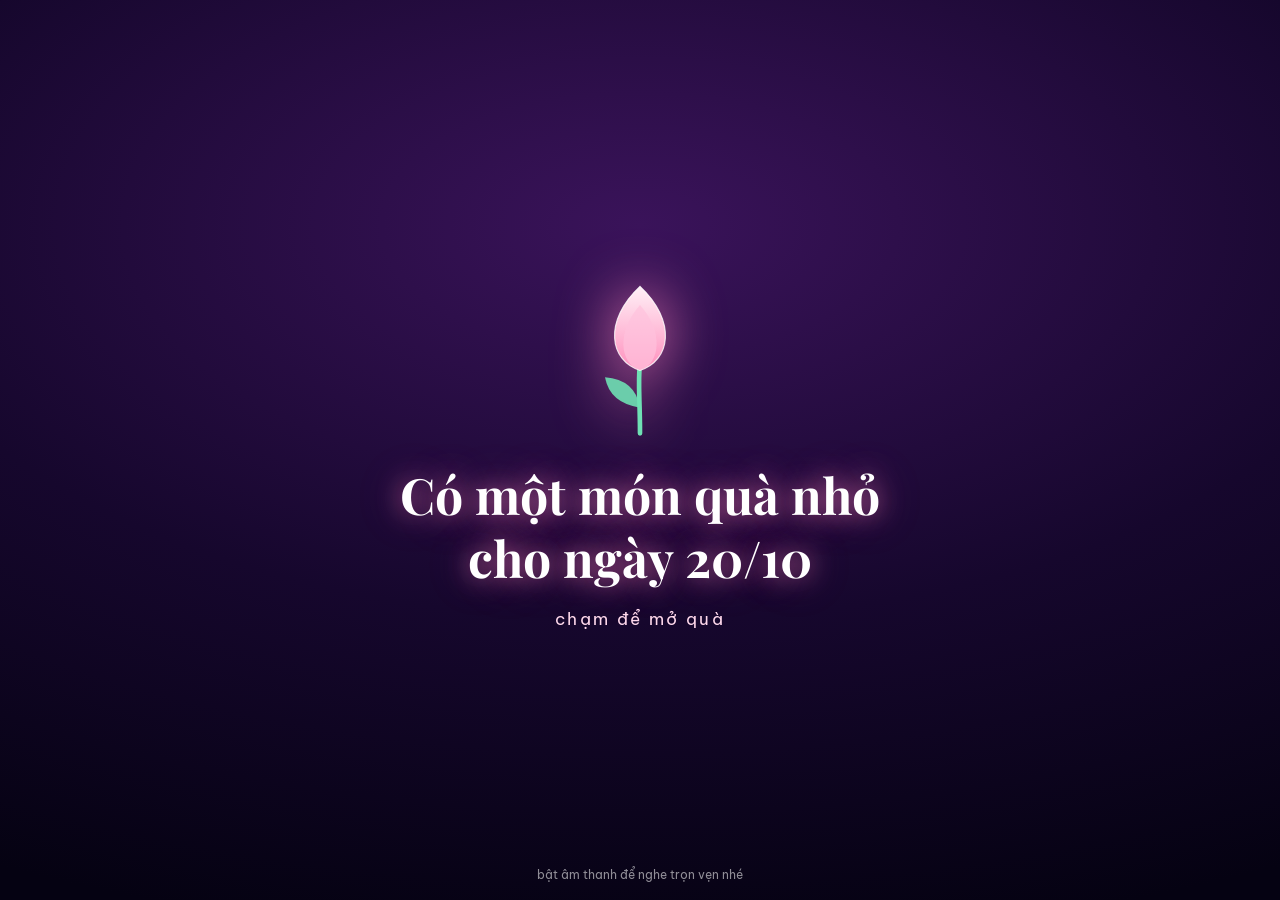
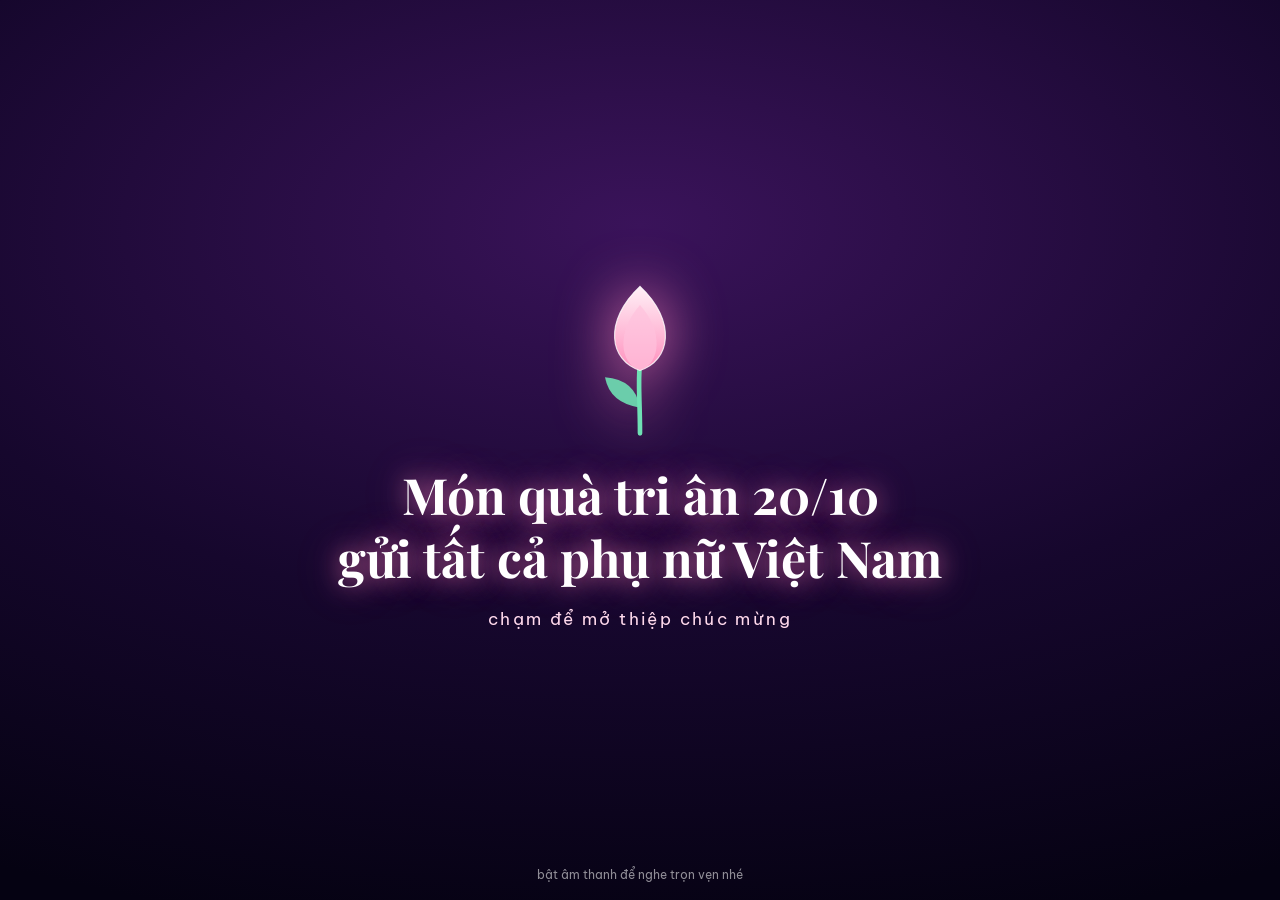
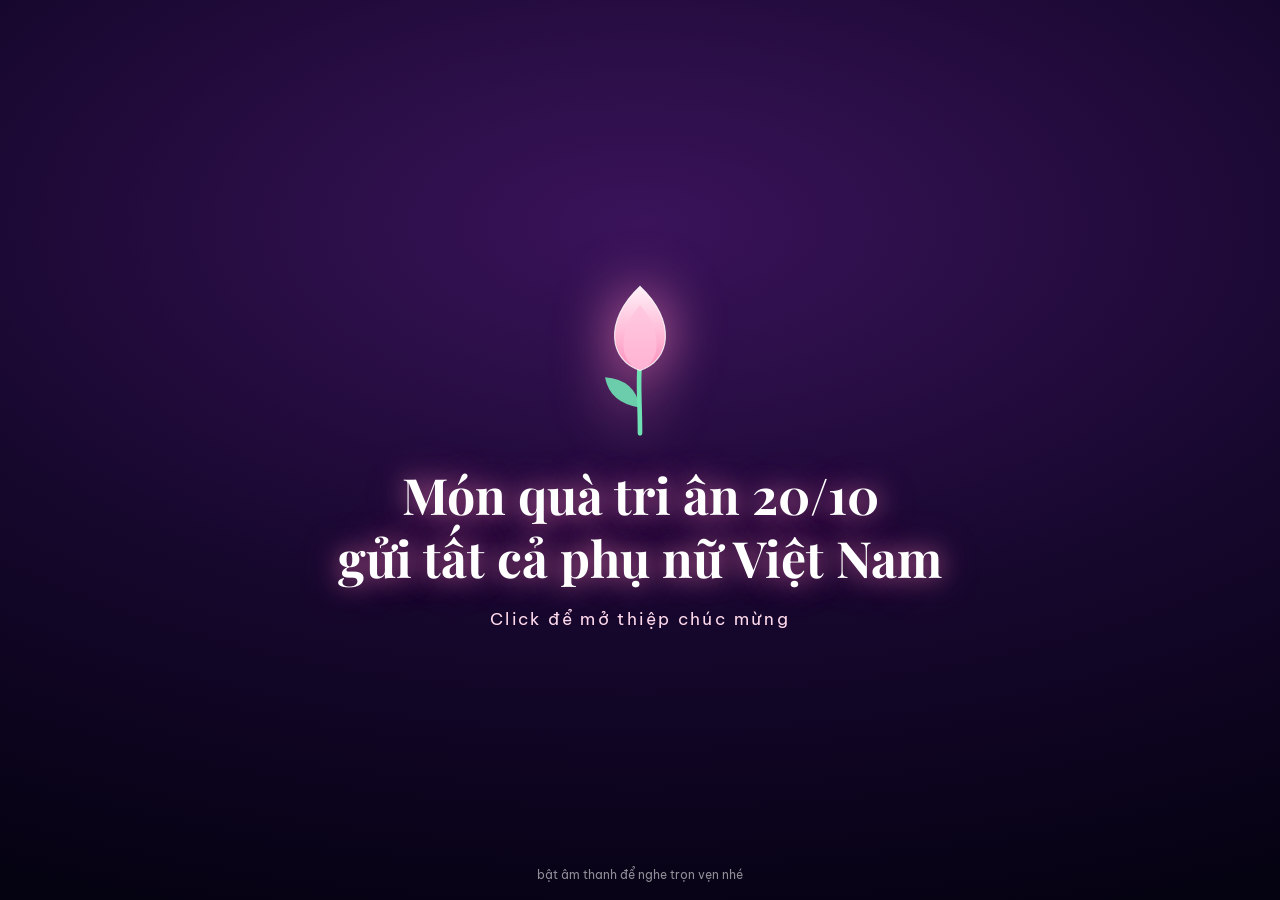
